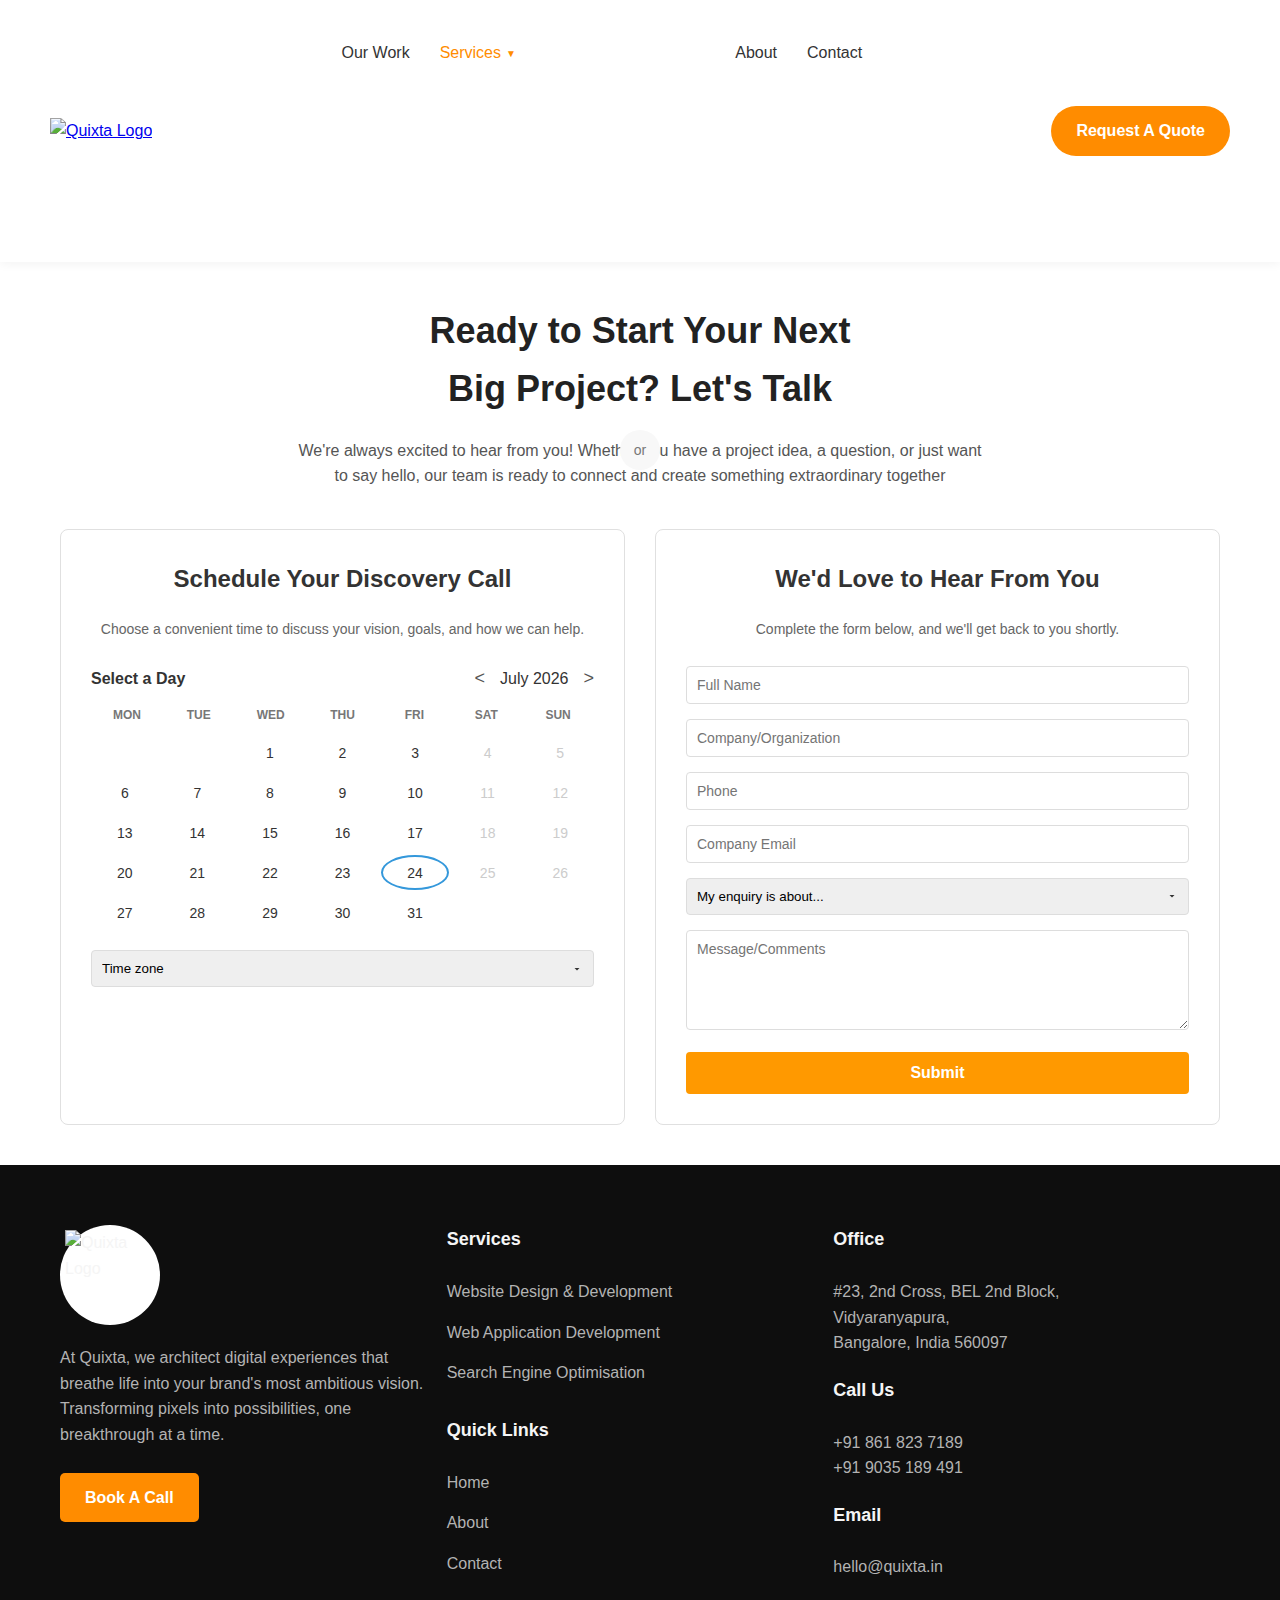
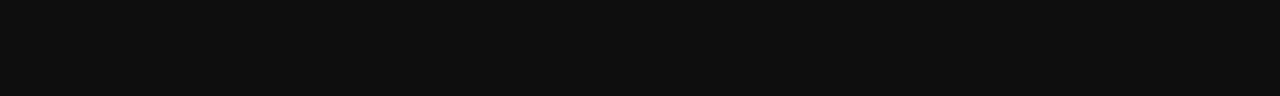
==== contact.html @ 3d60ed6c "Add files via upload" ====
<!DOCTYPE html>
<html lang="en">
<head>
    <meta charset="UTF-8">
    <meta name="viewport" content="width=device-width, initial-scale=1.0">
    <title>Start Your Next Big Project</title>
    <link rel="stylesheet" href="contact.css">
</head>
<body>
    <header>
        <nav class="navbar">
            <div class="logo">
                <a href="/">
                    <img src="https://placeholder.pics/svg/200x80/FFFFFF-FFFFFF/000000-FF8C00/quixta" alt="Quixta Logo">
                </a>
            </div>
            
            <ul class="nav-menu">
                <li class="nav-item">
                    <a href="/work" class="nav-link">Our Work</a>
                </li>
                <li class="nav-item">
                    <a href="#" class="nav-link services-indicator active">Services</a>
                    <div class="dropdown">
                        <ul class="dropdown-list">
                            <li class="dropdown-item">
                                <a href="web design.html" class="dropdown-link">Website Design & Development</a>
                            </li>
                            <li class="dropdown-item">
                                <a href="web development.html" class="dropdown-link">Web Application Development</a>
                            </li>
                            <li class="dropdown-item">
                                <a href="/services/seo" class="dropdown-link">Search Engine Optimisation</a>
                            </li>
                        </ul>
                    </div>
                </li>
                <li class="nav-item">
                    <a href="about.html" class="nav-link">About</a>
                </li>
                <li class="nav-item">
                    <a href="contact.html" class="nav-link">Contact</a>
                </li>
            </ul>
            
            <a href="/quote" class="request-btn">Request A Quote</a>
        </nav>
    </header>

    <div class="container">
        <div class="header">
            <h1>Ready to Start Your Next<br>Big Project? Let's Talk</h1>
            <p>We're always excited to hear from you! Whether you have a project idea, a question, or just want to say hello, our team is ready to connect and create something extraordinary together</p>
        </div>

        <div class="content-wrapper">
            <div class="card">
                <h2>Schedule Your Discovery Call</h2>
                <p>Choose a convenient time to discuss your vision, goals, and how we can help.</p>
                
                <div class="calendar-header">
                    <h3>Select a Day</h3>
                    <div class="month-nav">
                        <button id="prev-month"><</button>
                        <span id="current-month">April 2025</span>
                        <button id="next-month">></button>
                    </div>
                </div>
                
                <div class="days-header">
                    <div>MON</div>
                    <div>TUE</div>
                    <div>WED</div>
                    <div>THU</div>
                    <div>FRI</div>
                    <div>SAT</div>
                    <div>SUN</div>
                </div>
                
                <div class="calendar-grid" id="calendar-days">
                    <!-- Calendar days will be generated with JavaScript -->
                </div>
                
                <div class="time-zone">
                    <select class="time-zone-select" id="time-zone">
                        <option value="default">Time zone</option>
                        <option value="UTC-8">Pacific Time (UTC-8)</option>
                        <option value="UTC-5">Eastern Time (UTC-5)</option>
                        <option value="UTC">UTC</option>
                        <option value="UTC+1">Central European Time (UTC+1)</option>
                        <option value="UTC+8">China Standard Time (UTC+8)</option>
                    </select>
                </div>
                
                <div class="time-selection" id="time-selection">
                    <h3>Thursday<br>April 17, 2025</h3>
                    <p><i>India Standard Time (2:29pm) ~</i></p>
                    <h4>Select a Time</h4>
                    <p>Duration: 30 min</p>
                    <div class="time-option" data-time="3:00pm">3:00pm</div>
                    <div class="time-option" data-time="3:30pm">3:30pm</div>
                    <div class="time-option" data-time="4:00pm">4:00pm</div>
                </div>
                
                <div class="confirmation" id="confirmation">
                    <h2>Initial Discovery Call</h2>
                    <p><i>30 min</i></p>
                    <p><i>Web conferencing details provided upon confirmation.</i></p>
                    <p id="confirmation-time"></p>
                    <p><i>India Standard Time</i></p>
                </div>
                
                <div class="booking-form" id="booking-form">
                    <h3>Booking Details</h3>
                    <div class="form-group">
                        <input type="text" class="form-control" id="name" placeholder="Name" required>
                    </div>
                    <div class="form-group">
                        <input type="email" class="form-control" id="email" placeholder="Email" required>
                    </div>
                    <div class="form-group">
                        <input type="text" class="form-control" id="company" placeholder="Company Name">
                    </div>
                    <div class="form-group radio-group">
                        <label>What type of website are you looking for?</label>
                        <label><input type="radio" name="website-type" value="corporate" required> Corporate / Business Website</label>
                        <label><input type="radio" name="website-type" value="e-commerce"> E-commerce Website</label>
                        <label><input type="radio" name="website-type" value="web-app"> Web Application</label>
                        <label><input type="radio" name="website-type" value="other"> Other</label>
                    </div>
                    <div class="form-group">
                        <textarea class="form-control" id="admired-sites" placeholder="Are there any websites you admire in terms of design and functionality? Please provide examples."></textarea>
                    </div>
                    <div class="form-group radio-group">
                        <label>Are there any specific website platforms or technologies you prefer for your project?</label>
                        <label><input type="radio" name="platform" value="wordpress" required> Wordpress</label>
                        <label><input type="radio" name="platform" value="js-frameworks"> JavaScript Frameworks (React.JS, Next.JS, Vue.JS...)</label>
                        <label><input type="radio" name="platform" value="shopify"> Shopify</label>
                        <label><input type="radio" name="platform" value="low-code"> Low-Code/No-Code Builders (Webflow, Framer)</label>
                        <label><input type="radio" name="platform" value="not-sure"> Not sure yet</label>
                    </div>
                    <div class="form-group radio-group">
                        <label>What is your preferred timeline for going live?</label>
                        <label><input type="radio" name="timeline" value="3-6" required> 3-6 Weeks</label>
                        <label><input type="radio" name="timeline" value="6-10"> 6-10 Weeks</label>
                        <label><input type="radio" name="timeline" value="10+"> 10 Weeks+</label>
                        <label><input type="radio" name="timeline" value="other"> Other</label>
                    </div>
                    <div class="form-group">
                        <input type="text" class="form-control" id="budget" placeholder="What is the budget you have in mind for the project?">
                    </div>
                    <div class="form-group">
                        <textarea class="form-control" id="additional-info" placeholder="Is there anything else you would like to share or discuss about your website design project?"></textarea>
                    </div>
                    <div class="form-group">
                        <input type="tel" class="form-control" id="contact-number" placeholder="Send text messages to (contact number)">
                    </div>
                    <button type="button" class="btn" id="schedule-meeting">Schedule Meeting</button>
                </div>
            </div>
            
            <div class="or-divider">
                or
            </div>
            
            <div class="card">
                <h2>We'd Love to Hear From You</h2>
                <p>Complete the form below, and we'll get back to you shortly.</p>
                
                <form id="contact-form">
                    <div class="form-row">
                        <div class="form-group">
                            <input type="text" class="form-control" placeholder="Full Name" required>
                        </div>
                        <div class="form-group">
                            <input type="text" class="form-control" placeholder="Company/Organization">
                        </div>
                    </div>
                    
                    <div class="form-row">
                        <div class="form-group">
                            <input type="tel" class="form-control" placeholder="Phone">
                        </div>
                        <div class="form-group">
                            <input type="email" class="form-control" placeholder="Company Email" required>
                        </div>
                    </div>
                    
                    <div class="form-group">
                        <select class="dropdown-select" required>
                            <option value="" selected disabled>My enquiry is about...</option>
                            <option value="web-design">Web Design</option>
                            <option value="app-development">App Development</option>
                            <option value="branding">Branding</option>
                            <option value="marketing">Digital Marketing</option>
                            <option value="other">Other</option>
                        </select>
                    </div>
                    
                    <div class="form-group">
                        <textarea class="form-control" placeholder="Message/Comments"></textarea>
                    </div>
                    
                    <button type="submit" class="btn">Submit</button>
                </form>
            </div>
        </div>
    </div>
    <footer class="footer">
        <div class="footer-container">
            <!-- Left Column -->
            <div class="footer-column">
                <div class="footer-logo">
                    <img src="https://placeholder.pics/svg/100/FFFFFF-FFFFFF/000000-FF8C00/quixta" alt="Quixta Logo">
                </div>
                <p class="footer-description">
                    At Quixta, we architect digital experiences that breathe life into your brand's most ambitious vision. Transforming pixels into possibilities, one breakthrough at a time.
                </p>
                <a href="#" class="book-call-btn">Book A Call</a>
            </div>
            
            <!-- Middle Column -->
            <div class="footer-column">
                <h3 class="footer-heading">Services</h3>
                <ul class="footer-links">
                    <li><a href="#">Website Design & Development</a></li>
                    <li><a href="#">Web Application Development</a></li>
                    <li><a href="#">Search Engine Optimisation</a></li>
                </ul>
                
                <h3 class="footer-heading">Quick Links</h3>
                <ul class="footer-links">
                    <li><a href="#">Home</a></li>
                    <li><a href="#">About</a></li>
                    <li><a href="#">Contact</a></li>
                </ul>
            </div>
            
            <!-- Right Column -->
            <div class="footer-column">
                <h3 class="footer-heading">Office</h3>
                <div class="footer-address">
                    #23, 2nd Cross, BEL 2nd Block,<br>
                    Vidyaranyapura,<br>
                    Bangalore, India 560097
                </div>
                
                <h3 class="footer-heading">Call Us</h3>
                <div class="footer-contact">
                    <a href="tel:+918618237189">+91 861 823 7189</a><br>
                    <a href="tel:+919035189491">+91 9035 189 491</a>
                </div>
                
                <h3 class="footer-heading">Email</h3>
                <div class="footer-contact">
                    <a href="mailto:hello@quixta.in">hello@quixta.in</a>
                </div>
            </div>
        </div>
    </footer>

    <script src="contact.js"></script>

    <script>
        
    </script>
</body>
</html>
---- contact.css ----
* {
    margin: 0;
    padding: 0;
    box-sizing: border-box;
    font-family: Arial, sans-serif;
}

body {
    background-color: #ffffff;
    color: #333;
    line-height: 1.6;
}
header {
    background-color: white;
    padding: 20px 0;
    box-shadow: 0 2px 10px rgba(0,0,0,0.05);
    
}
.navbar {
    display: flex;
    justify-content: space-between;
    align-items: center;
    padding: 20px 50px;
    background-color: white;
    
}

.logo {
    display: flex;
    align-items: center;
}

.logo img {
    height: 50px;
    width: auto;
}

.nav-menu {
    display: flex;
    list-style: none;
    gap: 30px;
}

.nav-item {
    position: relative;
}

.nav-link {
    color: #333;
    text-decoration: none;
    font-size: 16px;
    font-weight: 500;
    padding: 10px 0;
    transition: color 0.3s;
}

.nav-link:hover {
    color: #FF8C00;
}

.active {
    color: #FF8C00;
}

.dropdown {
    position: absolute;
    top: 100%;
    left: -20px;
    background-color: white;
    box-shadow: 0 5px 15px rgba(0, 0, 0, 0.1);
    min-width: 250px;
    border-radius: 5px;
    opacity: 0;
    visibility: hidden;
    transform: translateY(10px);
    transition: all 0.3s ease;
    z-index: 100;
}

.nav-item:hover .dropdown {
    opacity: 1;
    visibility: visible;
    transform: translateY(0);
}

.dropdown-list {
    list-style: none;
    padding: 10px 0;
}

.dropdown-item {
    padding: 10px 20px;
    transition: background-color 0.3s;
}

.dropdown-item:hover {
    background-color: #f8f8f8;
}

.dropdown-link {
    color: #333;
    text-decoration: none;
    display: block;
    transition: color 0.3s;
}

.dropdown-item:hover .dropdown-link {
    color: #FF8C00;
}

.request-btn {
    background-color: #FF8C00;
    color: white;
    padding: 12px 25px;
    border-radius: 50px;
    text-decoration: none;
    font-weight: bold;
    transition: background-color 0.3s;
}

.request-btn:hover {
    background-color: #FF7000;
}

.services-indicator::after {
    content: '▼';
    font-size: 10px;
    margin-left: 5px;
    vertical-align: middle;
}

.container {
    max-width: 1200px;
    margin: 0 auto;
    padding: 40px 20px;
}

.header {
    text-align: center;
    margin-bottom: 40px;
}

.header h1 {
    font-size: 36px;
    margin-bottom: 20px;
    color: #222;
}

.header p {
    font-size: 16px;
    max-width: 700px;
    margin: 0 auto;
    color: #555;
}

.content-wrapper {
    display: flex;
    justify-content: space-between;
    gap: 30px;
    flex-wrap: wrap;
}

.card {
    flex: 1;
    min-width: 300px;
    background: #fff;
    border: 1px solid #e0e0e0;
    border-radius: 8px;
    padding: 30px;
    position: relative;
}

.card h2 {
    text-align: center;
    margin-bottom: 20px;
    font-size: 24px;
}

.card p {
    text-align: center;
    color: #666;
    margin-bottom: 25px;
    font-size: 14px;
}

.calendar {
    margin-bottom: 20px;
}

.calendar-header {
    display: flex;
    justify-content: space-between;
    align-items: center;
    margin-bottom: 15px;
}

.calendar-header h3 {
    font-size: 16px;
}

.month-nav {
    display: flex;
    align-items: center;
    gap: 15px;
}

.month-nav button {
    background: none;
    border: none;
    cursor: pointer;
    font-size: 18px;
    color: #555;
}

.days-header {
    display: grid;
    grid-template-columns: repeat(7, 1fr);
    text-align: center;
    font-weight: bold;
    font-size: 12px;
    color: #777;
    margin-bottom: 10px;
}

.calendar-grid {
    display: grid;
    grid-template-columns: repeat(7, 1fr);
    gap: 5px;
}

.calendar-day {
    height: 35px;
    display: flex;
    align-items: center;
    justify-content: center;
    border-radius: 50%;
    cursor: pointer;
    font-size: 14px;
}

.calendar-day:hover {
    background-color: #f0f0f0;
}

.calendar-day.active {
    background-color: #3498db;
    color: white;
}

.calendar-day.today {
    border: 2px solid #3498db;
}

.calendar-day.weekend {
    color: #ccc;
    cursor: not-allowed;
}

.time-zone {
    margin-top: 20px;
    position: relative;
}

.time-zone-select {
    width: 100%;
    padding: 10px;
    border: 1px solid #ddd;
    border-radius: 4px;
    appearance: none;
    background-image: url("data:image/svg+xml,%3Csvg xmlns='http://www.w3.org/2000/svg' width='12' height='12' viewBox='0 0 24 24'%3E%3Cpath fill='%23333' d='M7 10l5 5 5-5z'/%3E%3C/svg%3E");
    background-repeat: no-repeat;
    background-position: right 10px center;
    cursor: pointer;
}

.or-divider {
    display: flex;
    align-items: center;
    justify-content: center;
    width: 40px;
    height: 40px;
    background: #f8f8f8;
    border-radius: 50%;
    position: absolute;
    top: 50%;
    left: 50%;
    transform: translate(-50%, -50%);
    font-size: 14px;
    color: #777;
    z-index: 1;
}

.form-group {
    margin-bottom: 15px;
}

.form-control {
    width: 100%;
    padding: 10px;
    border: 1px solid #ddd;
    border-radius: 4px;
    font-size: 14px;
}

textarea.form-control {
    min-height: 100px;
    resize: vertical;
}

.btn {
    width: 100%;
    padding: 12px;
    background-color: #ff9900;
    color: white;
    border: none;
    border-radius: 4px;
    cursor: pointer;
    font-size: 16px;
    font-weight: bold;
}

.btn:hover {
    background-color: #e68a00;
}

.dropdown {
    position: relative;
}

.dropdown-select {
    width: 100%;
    padding: 10px;
    border: 1px solid #ddd;
    border-radius: 4px;
    appearance: none;
    background-image: url("data:image/svg+xml,%3Csvg xmlns='http://www.w3.org/2000/svg' width='12' height='12' viewBox='0 0 24 24'%3E%3Cpath fill='%23333' d='M7 10l5 5 5-5z'/%3E%3C/svg%3E");
    background-repeat: no-repeat;
    background-position: right 10px center;
    cursor: pointer;
}

.activate-windows {
    position: fixed;
    bottom: 20px;
    right: 20px;
    padding: 5px 10px;
    background-color: rgba(255, 255, 255, 0.8);
    color: #888;
    font-size: 12px;
    border-radius: 4px;
}

.time-selection {
    display: none;
    text-align: center;
    margin-top: 20px;
}

.time-selection.active {
    display: block;
}

.time-option {
    padding: 10px;
    margin: 5px 0;
    background-color: #f0f0f0;
    border-radius: 4px;
    cursor: pointer;
}

.time-option:hover {
    background-color: #ddd;
}

.confirmation {
    display: none;
    text-align: center;
}

.confirmation.active {
    display: block;
}

.booking-form {
    display: none;
    padding: 20px;
    background: #f9f9f9;
    border-radius: 8px;
    margin-top: 20px;
}

.booking-form.active {
    display: block;
}

.radio-group {
    margin-bottom: 15px;
}

.radio-group label {
    display: block;
    margin-bottom: 5px;
}

@media (max-width: 768px) {
    .content-wrapper {
        flex-direction: column;
    }

    .or-divider {
        position: relative;
        transform: none;
        left: auto;
        margin: 20px auto;
    }
}

/* Footer styles */
.footer {
    background-color: #0e0e0e;
    color: #f5f5f5;
    padding: 60px 0;
}

.footer-container {
    max-width: 1200px;
    margin: 0 auto;
    display: flex;
    flex-wrap: wrap;
    justify-content: space-between;
    padding: 0 20px;
}

.footer-column {
    flex: 1;
    min-width: 250px;
    margin-bottom: 30px;
    padding-right: 20px;
}

.footer-logo {
    width: 100px;
    height: 100px;
    margin-bottom: 20px;
    background-color: white;
    border-radius: 50%;
    padding: 5px;
}

.footer-logo img {
    width: 100%;
    height: auto;
}

.footer-description {
    line-height: 1.6;
    margin-bottom: 25px;
    color: #b3b3b3;
}

.book-call-btn {
    display: inline-block;
    background-color: #ff8c00;
    color: white;
    padding: 12px 25px;
    border-radius: 5px;
    text-decoration: none;
    font-weight: bold;
    transition: background-color 0.3s;
}

.book-call-btn:hover {
    background-color: #ff7000;
}

.footer-heading {
    font-size: 18px;
    margin-bottom: 25px;
    position: relative;
}

.footer-links {
    list-style: none;
    margin-bottom: 30px;
}

.footer-links li {
    margin-bottom: 15px;
}

.footer-links a {
    color: #b3b3b3;
    text-decoration: none;
    transition: color 0.3s;
}

.footer-links a:hover {
    color: #ff8c00;
}

.footer-address, .footer-contact {
    margin-bottom: 20px;
    color: #b3b3b3;
    line-height: 1.6;
}

.footer-contact a {
    color: #b3b3b3;
    text-decoration: none;
    transition: color 0.3s;
}

.footer-contact a:hover {
    color: #ff8c00;
}

@media screen and (max-width: 768px) {
    .footer-container {
        flex-direction: column;
    }
    
    .footer-column {
        width: 100%;
        padding-right: 0;
    }
}
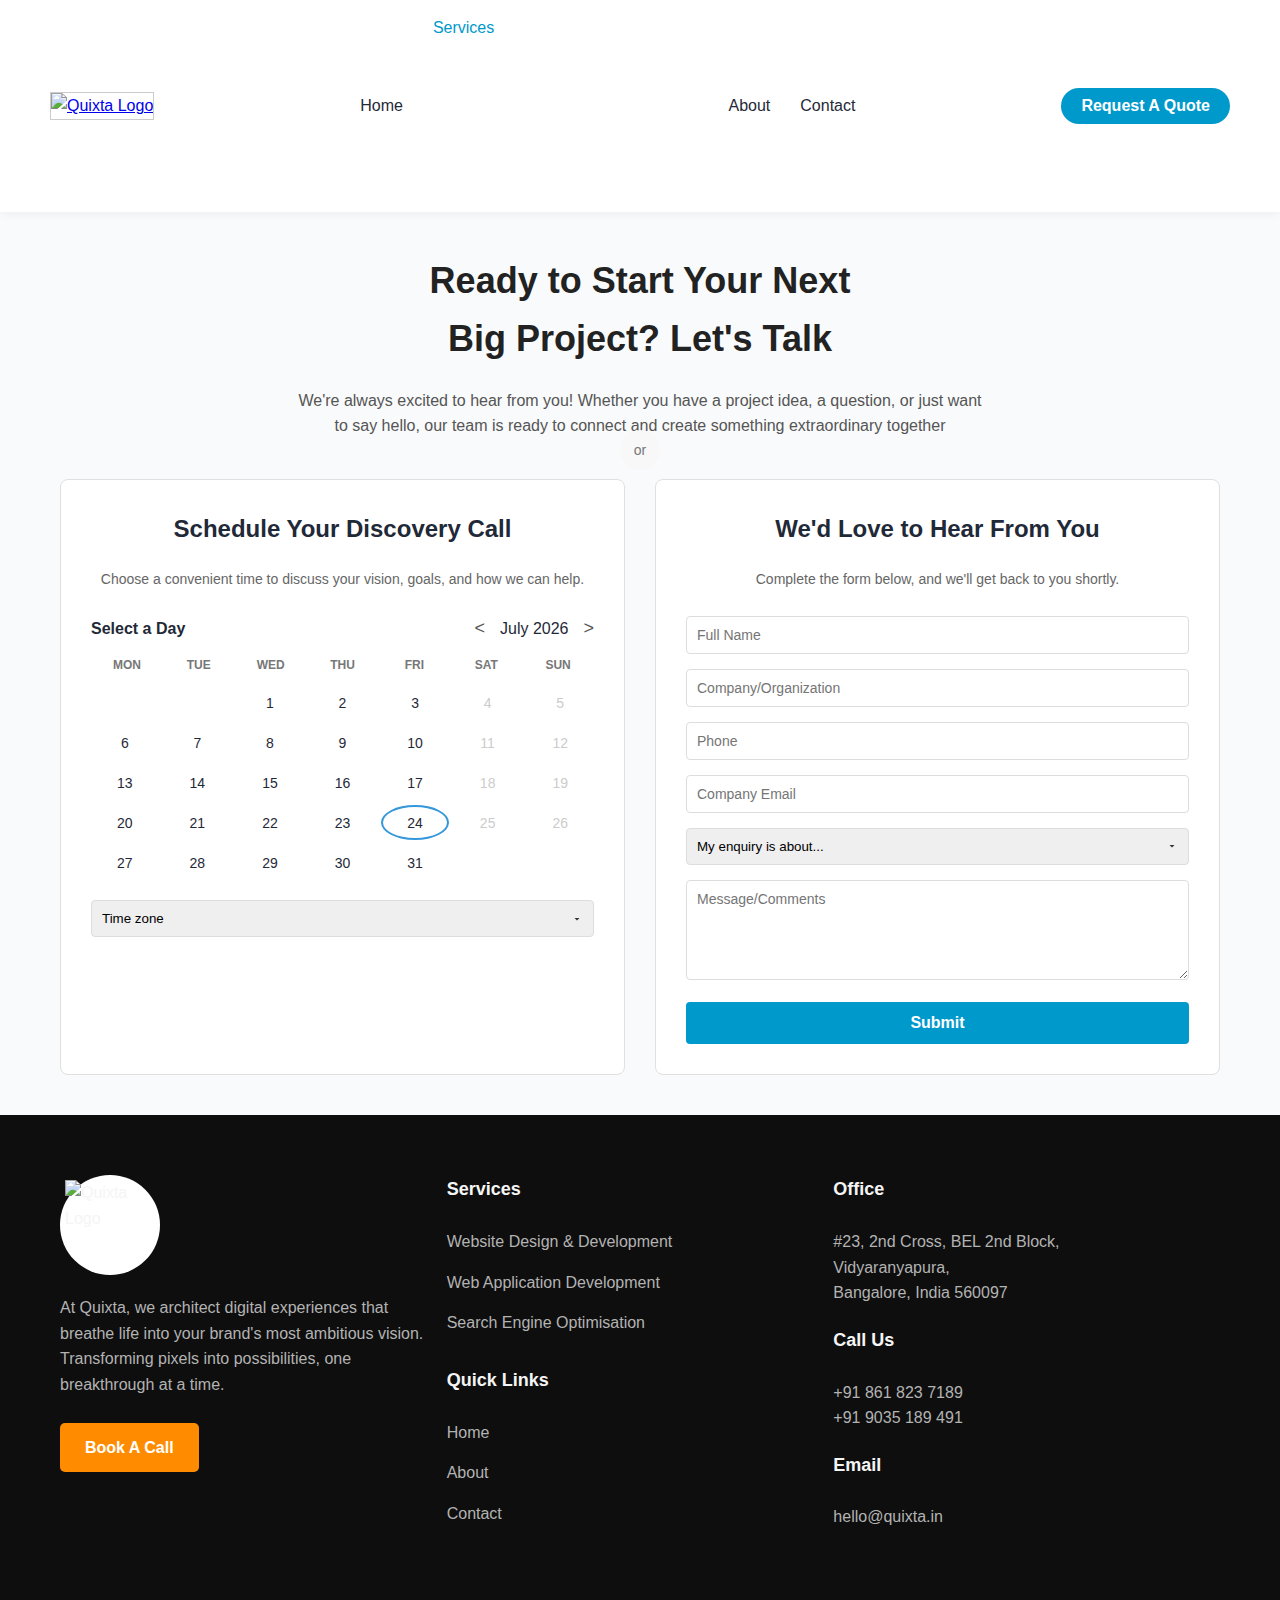
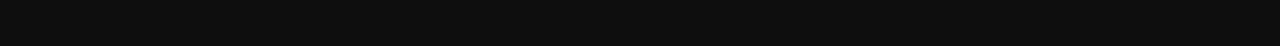
==== commit 6c7b4481: "Add files via upload" ====
--- a/contact.html
+++ b/contact.html
@@ -17,7 +17,7 @@
             
             <ul class="nav-menu">
                 <li class="nav-item">
-                    <a href="/work" class="nav-link">Our Work</a>
+                    <a href="index.html" class="nav-link">Home</a>
                 </li>
                 <li class="nav-item">
                     <a href="#" class="nav-link services-indicator active">Services</a>
--- a/contact.css
+++ b/contact.css
@@ -6,23 +6,25 @@
 }
 
 body {
-    background-color: #ffffff;
-    color: #333;
+    background-color: #F9FAFB; /* Updated to match palette */
+    color: #1F2937; /* Updated to match palette */
     line-height: 1.6;
 }
+
 header {
     background-color: white;
-    padding: 20px 0;
-    box-shadow: 0 2px 10px rgba(0,0,0,0.05);
-    
-}
+    box-shadow: 0 2px 10px rgba(0, 0, 0, 0.05);
+}
+
 .navbar {
     display: flex;
     justify-content: space-between;
     align-items: center;
-    padding: 20px 50px;
+    padding: 15px 50px;
     background-color: white;
-    
+    min-height: 80px; /* Consistent minimum height */
+    width: 100%;
+    box-sizing: border-box; /* Ensure padding doesn’t overflow */
 }
 
 .logo {
@@ -33,12 +35,17 @@
 .logo img {
     height: 50px;
     width: auto;
+    max-width: 100%; /* Prevent image overflow */
+    object-fit: contain; /* Ensure image fits within container */
+    border: 1px solid #CCCCCC; /* Optional: debug border to confirm image loading */
 }
 
 .nav-menu {
     display: flex;
     list-style: none;
     gap: 30px;
+    align-items: center;
+    margin: 0;
 }
 
 .nav-item {
@@ -46,20 +53,21 @@
 }
 
 .nav-link {
-    color: #333;
+    color: #1F2937; /* Updated to match palette */
     text-decoration: none;
     font-size: 16px;
     font-weight: 500;
     padding: 10px 0;
     transition: color 0.3s;
+    line-height: 1;
 }
 
 .nav-link:hover {
-    color: #FF8C00;
+    color: #0099CC; /* Updated to match palette */
 }
 
 .active {
-    color: #FF8C00;
+    color: #0099CC; /* Updated to match palette */
 }
 
 .dropdown {
@@ -94,40 +102,36 @@
 }
 
 .dropdown-item:hover {
-    background-color: #f8f8f8;
+    background-color: #E0F7FA; /* Updated to match palette */
 }
 
 .dropdown-link {
-    color: #333;
+    color: #1F2937; /* Updated to match palette */
     text-decoration: none;
     display: block;
     transition: color 0.3s;
 }
 
 .dropdown-item:hover .dropdown-link {
-    color: #FF8C00;
+    color: #0099CC; /* Updated to match palette */
 }
 
 .request-btn {
-    background-color: #FF8C00;
+    background-color: #0099CC; /* Updated to match palette */
     color: white;
-    padding: 12px 25px;
+    padding: 10px 20px;
     border-radius: 50px;
     text-decoration: none;
     font-weight: bold;
     transition: background-color 0.3s;
+    line-height: 1;
 }
 
 .request-btn:hover {
-    background-color: #FF7000;
-}
-
-.services-indicator::after {
-    content: '▼';
-    font-size: 10px;
-    margin-left: 5px;
-    vertical-align: middle;
-}
+    background-color: #0077AA; /* Darker shade */
+}
+
+/* Ensure the rest of your CSS (e.g., .container, .header, etc.) is applied correctly */
 
 .container {
     max-width: 1200px;
@@ -310,7 +314,7 @@
 .btn {
     width: 100%;
     padding: 12px;
-    background-color: #ff9900;
+    background-color: #0099CC;
     color: white;
     border: none;
     border-radius: 4px;
@@ -320,7 +324,7 @@
 }
 
 .btn:hover {
-    background-color: #e68a00;
+    background-color: #0077AA;
 }
 
 .dropdown {
